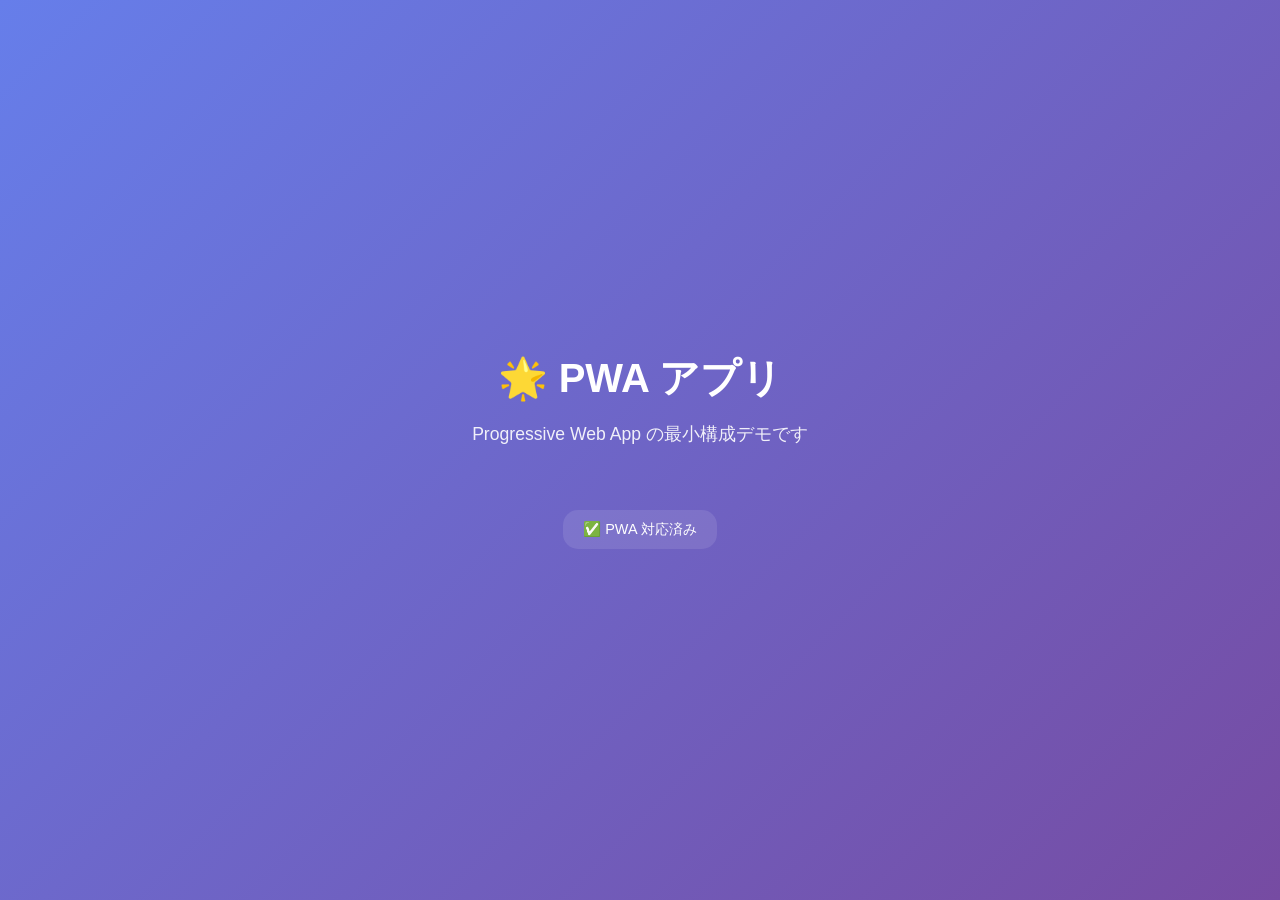
==== index.html @ 72fa71a9 "Refactor: Move CSS and JS to external files in assets folder - Create assets/css/ and assets/js/ dir" ====
<!doctype html>
<html lang="ja">
  <head>
    <meta charset="utf-8">
    <meta name="robots" content="noindex">
    <meta name="viewport" content="width=device-width, initial-scale=1, viewport-fit=cover">
    <meta name="theme-color" content="#2196F3">
    <title>PWA アプリ</title>
    
    <!-- PWA Manifest -->
    <link rel="manifest" href="manifest.json">
    
    <!-- Standard favicon -->
    <link rel="icon" href="data:image/svg+xml,<svg xmlns='http://www.w3.org/2000/svg' viewBox='0 0 100 100'><text y='.9em' font-size='90'>📱</text></svg>">
    
    <!-- iOS Safari meta tags -->
    <meta name="apple-mobile-web-app-capable" content="yes">
    <meta name="apple-mobile-web-app-status-bar-style" content="default">
    <meta name="apple-mobile-web-app-title" content="PWA アプリ">
    
    <!-- iOS Home Screen Icons -->
    <link rel="apple-touch-icon" href="data:image/svg+xml,<svg xmlns='http://www.w3.org/2000/svg' viewBox='0 0 180 180'><rect width='180' height='180' fill='%23667eea' rx='20'/><text x='90' y='125' font-size='90' text-anchor='middle' fill='white'>📱</text></svg>">
    <link rel="apple-touch-icon" sizes="152x152" href="data:image/svg+xml,<svg xmlns='http://www.w3.org/2000/svg' viewBox='0 0 152 152'><rect width='152' height='152' fill='%23667eea' rx='17'/><text x='76' y='105' font-size='75' text-anchor='middle' fill='white'>📱</text></svg>">
    <link rel="apple-touch-icon" sizes="180x180" href="data:image/svg+xml,<svg xmlns='http://www.w3.org/2000/svg' viewBox='0 0 180 180'><rect width='180' height='180' fill='%23667eea' rx='20'/><text x='90' y='125' font-size='90' text-anchor='middle' fill='white'>📱</text></svg>">
    <link rel="apple-touch-icon" sizes="167x167" href="data:image/svg+xml,<svg xmlns='http://www.w3.org/2000/svg' viewBox='0 0 167 167'><rect width='167' height='167' fill='%23667eea' rx='18'/><text x='83.5' y='115' font-size='83' text-anchor='middle' fill='white'>📱</text></svg>">
    
    <!-- iOS Splash Screen -->
    <meta name="apple-mobile-web-app-status-bar-style" content="default">
    <link rel="apple-touch-startup-image" href="data:image/svg+xml,<svg xmlns='http://www.w3.org/2000/svg' viewBox='0 0 390 844'><rect width='390' height='844' fill='%23667eea'/><text x='195' y='422' font-size='60' text-anchor='middle' fill='white'>PWA アプリ</text></svg>">
    
    <!-- Microsoft Tiles -->
    <meta name="msapplication-TileColor" content="#667eea">
    <meta name="msapplication-TileImage" content="data:image/svg+xml,<svg xmlns='http://www.w3.org/2000/svg' viewBox='0 0 144 144'><rect width='144' height='144' fill='%23667eea'/><text x='72' y='95' font-size='72' text-anchor='middle' fill='white'>📱</text></svg>">
    
    <!-- Stylesheets -->
    <link rel="stylesheet" href="assets/css/style.css">
  </head>
  <body>
    <h1>🌟 PWA アプリ</h1>
    <p>Progressive Web App の最小構成デモです</p>
    <button class="install-btn" id="installBtn">📱 アプリをインストール</button>
    <div class="status" id="status">準備中...</div>

    <!-- Scripts -->
    <script src="assets/js/app.js"></script>
  </body>
</html>
---- assets/css/style.css ----
html {
  background: linear-gradient(135deg, #667eea 0%, #764ba2 100%);
}

* {
  margin: 0;
  padding: 0;
  box-sizing: border-box;
}

body {
  font-family: -apple-system, BlinkMacSystemFont, 'Segoe UI', Roboto, sans-serif;
  background: linear-gradient(135deg, #667eea 0%, #764ba2 100%);
  color: white;
  min-height: 100vh;
  min-height: 100dvh; /* Dynamic viewport height for mobile */
  display: flex;
  flex-direction: column;
  align-items: center;
  justify-content: center;
  text-align: center;
  padding: 20px;
  /* iOS Safe Area padding */
  padding-top: max(20px, env(safe-area-inset-top));
  padding-bottom: max(20px, env(safe-area-inset-bottom));
  padding-left: max(20px, env(safe-area-inset-left));
  padding-right: max(20px, env(safe-area-inset-right));
}

h1 {
  font-size: 2.5rem;
  margin-bottom: 1rem;
}

p {
  font-size: 1.1rem;
  margin-bottom: 2rem;
  opacity: 0.9;
}

.install-btn {
  background: rgba(255, 255, 255, 0.2);
  border: 2px solid rgba(255, 255, 255, 0.3);
  color: white;
  padding: 12px 24px;
  font-size: 1rem;
  border-radius: 25px;
  cursor: pointer;
  transition: all 0.3s ease;
  display: none;
}

.install-btn:hover {
  background: rgba(255, 255, 255, 0.3);
  transform: translateY(-2px);
}

.status {
  margin-top: 2rem;
  padding: 10px 20px;
  background: rgba(255, 255, 255, 0.1);
  border-radius: 15px;
  font-size: 0.9rem;
}
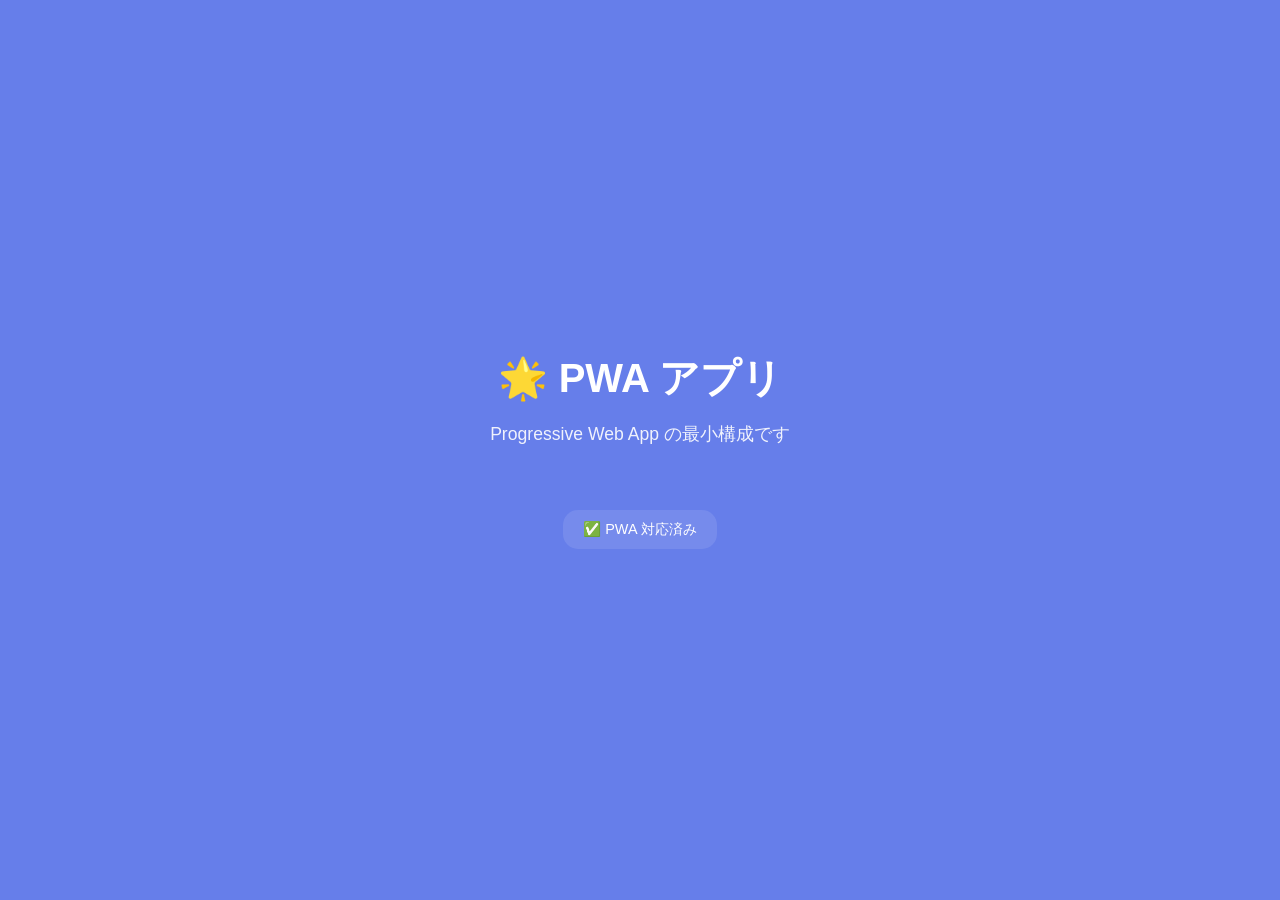
==== commit 697efeaf: "Update description text - Change description from "デモです" to "です" for cleaner text - Remove trailing " ====
--- a/index.html
+++ b/index.html
@@ -4,40 +4,39 @@
     <meta charset="utf-8">
     <meta name="robots" content="noindex">
     <meta name="viewport" content="width=device-width, initial-scale=1, viewport-fit=cover">
-    <meta name="theme-color" content="#2196F3">
-    <title>PWA アプリ</title>
-    
+    <meta name="theme-color" content="#667eea">
+    <title>PWA アプリ サンプル</title>
+
     <!-- PWA Manifest -->
     <link rel="manifest" href="manifest.json">
-    
+
     <!-- Standard favicon -->
     <link rel="icon" href="data:image/svg+xml,<svg xmlns='http://www.w3.org/2000/svg' viewBox='0 0 100 100'><text y='.9em' font-size='90'>📱</text></svg>">
-    
+
     <!-- iOS Safari meta tags -->
     <meta name="apple-mobile-web-app-capable" content="yes">
-    <meta name="apple-mobile-web-app-status-bar-style" content="default">
+    <meta name="apple-mobile-web-app-status-bar-style" content="black-translucent">
     <meta name="apple-mobile-web-app-title" content="PWA アプリ">
-    
+
     <!-- iOS Home Screen Icons -->
     <link rel="apple-touch-icon" href="data:image/svg+xml,<svg xmlns='http://www.w3.org/2000/svg' viewBox='0 0 180 180'><rect width='180' height='180' fill='%23667eea' rx='20'/><text x='90' y='125' font-size='90' text-anchor='middle' fill='white'>📱</text></svg>">
     <link rel="apple-touch-icon" sizes="152x152" href="data:image/svg+xml,<svg xmlns='http://www.w3.org/2000/svg' viewBox='0 0 152 152'><rect width='152' height='152' fill='%23667eea' rx='17'/><text x='76' y='105' font-size='75' text-anchor='middle' fill='white'>📱</text></svg>">
     <link rel="apple-touch-icon" sizes="180x180" href="data:image/svg+xml,<svg xmlns='http://www.w3.org/2000/svg' viewBox='0 0 180 180'><rect width='180' height='180' fill='%23667eea' rx='20'/><text x='90' y='125' font-size='90' text-anchor='middle' fill='white'>📱</text></svg>">
     <link rel="apple-touch-icon" sizes="167x167" href="data:image/svg+xml,<svg xmlns='http://www.w3.org/2000/svg' viewBox='0 0 167 167'><rect width='167' height='167' fill='%23667eea' rx='18'/><text x='83.5' y='115' font-size='83' text-anchor='middle' fill='white'>📱</text></svg>">
-    
+
     <!-- iOS Splash Screen -->
-    <meta name="apple-mobile-web-app-status-bar-style" content="default">
     <link rel="apple-touch-startup-image" href="data:image/svg+xml,<svg xmlns='http://www.w3.org/2000/svg' viewBox='0 0 390 844'><rect width='390' height='844' fill='%23667eea'/><text x='195' y='422' font-size='60' text-anchor='middle' fill='white'>PWA アプリ</text></svg>">
-    
+
     <!-- Microsoft Tiles -->
     <meta name="msapplication-TileColor" content="#667eea">
     <meta name="msapplication-TileImage" content="data:image/svg+xml,<svg xmlns='http://www.w3.org/2000/svg' viewBox='0 0 144 144'><rect width='144' height='144' fill='%23667eea'/><text x='72' y='95' font-size='72' text-anchor='middle' fill='white'>📱</text></svg>">
-    
+
     <!-- Stylesheets -->
     <link rel="stylesheet" href="assets/css/style.css">
   </head>
   <body>
     <h1>🌟 PWA アプリ</h1>
-    <p>Progressive Web App の最小構成デモです</p>
+    <p>Progressive Web App の最小構成です</p>
     <button class="install-btn" id="installBtn">📱 アプリをインストール</button>
     <div class="status" id="status">準備中...</div>
 
--- a/assets/css/style.css
+++ b/assets/css/style.css
@@ -1,5 +1,5 @@
 html {
-  background: linear-gradient(135deg, #667eea 0%, #764ba2 100%);
+  background: #667eea;
 }
 
 * {
@@ -10,7 +10,7 @@
 
 body {
   font-family: -apple-system, BlinkMacSystemFont, 'Segoe UI', Roboto, sans-serif;
-  background: linear-gradient(135deg, #667eea 0%, #764ba2 100%);
+  background: #667eea;
   color: white;
   min-height: 100vh;
   min-height: 100dvh; /* Dynamic viewport height for mobile */
@@ -20,11 +20,14 @@
   justify-content: center;
   text-align: center;
   padding: 20px;
-  /* iOS Safe Area padding */
-  padding-top: max(20px, env(safe-area-inset-top));
+  /* iOS Safe Area padding - ステータスバーエリアまで背景を延長 */
+  padding-top: max(20px, calc(env(safe-area-inset-top) + 20px));
   padding-bottom: max(20px, env(safe-area-inset-bottom));
   padding-left: max(20px, env(safe-area-inset-left));
   padding-right: max(20px, env(safe-area-inset-right));
+  /* iOS でのノッチエリア対応 */
+  margin: 0;
+  position: relative;
 }
 
 h1 {
@@ -61,4 +64,29 @@
   background: rgba(255, 255, 255, 0.1);
   border-radius: 15px;
   font-size: 0.9rem;
+}
+
+/* iOS Safari PWA ステータスバー対応 */
+@supports (-webkit-appearance: none) {
+  body {
+    /* iOS PWAでステータスバーエリアまで背景色を適用 */
+    padding-top: calc(env(safe-area-inset-top) + 20px);
+  }
+
+  /* iOS PWA実行時のノッチエリア背景対応 */
+  html {
+    height: 100%;
+    background: #667eea;
+  }
+
+  body::before {
+    content: '';
+    position: fixed;
+    top: 0;
+    left: 0;
+    right: 0;
+    height: env(safe-area-inset-top, 0);
+    background: #667eea;
+    z-index: -1;
+  }
 }
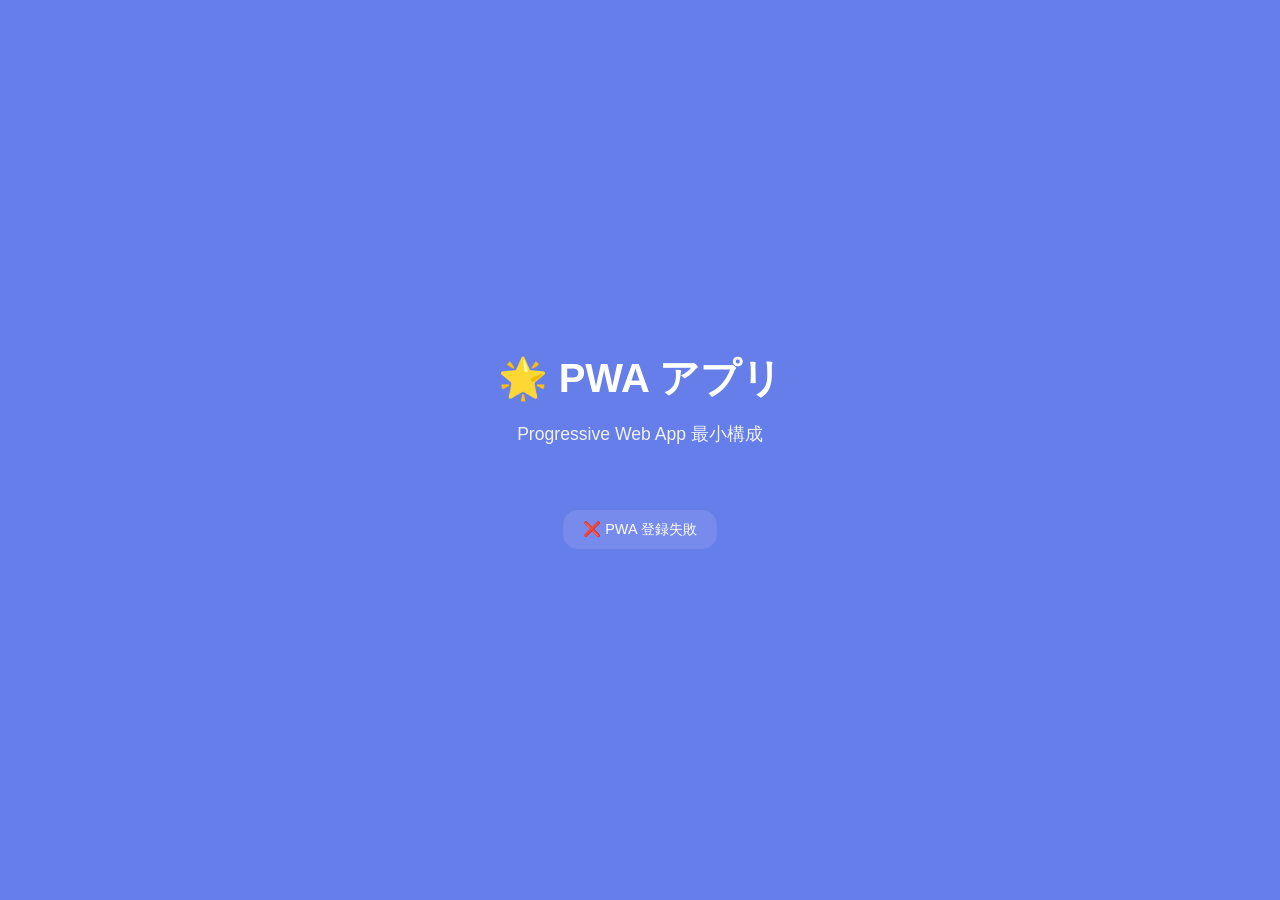
==== commit cd03cd0e: "Update description text for brevity - Change from "Progressive Web App の最小構成です" to "Progressive Web " ====
--- a/index.html
+++ b/index.html
@@ -36,7 +36,7 @@
   </head>
   <body>
     <h1>🌟 PWA アプリ</h1>
-    <p>Progressive Web App の最小構成です</p>
+    <p>Progressive Web App 最小構成</p>
     <button class="install-btn" id="installBtn">📱 アプリをインストール</button>
     <div class="status" id="status">準備中...</div>
 
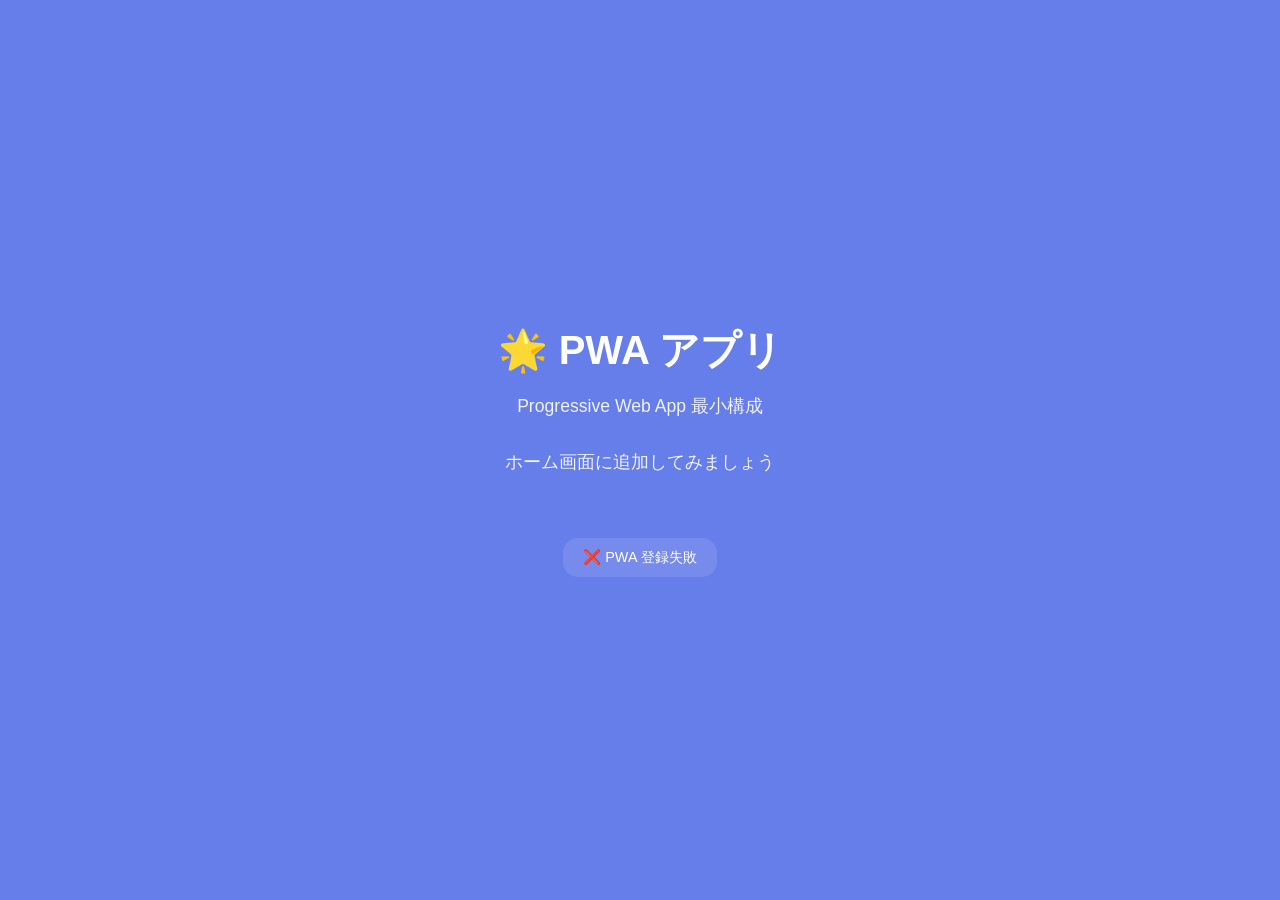
==== commit acac7054: "Add instruction text for home screen installation - Add "ホーム画面に追加してみましょう" to guide users - Enhance u" ====
--- a/index.html
+++ b/index.html
@@ -37,6 +37,7 @@
   <body>
     <h1>🌟 PWA アプリ</h1>
     <p>Progressive Web App 最小構成</p>
+    <p>ホーム画面に追加してみましょう</p>
     <button class="install-btn" id="installBtn">📱 アプリをインストール</button>
     <div class="status" id="status">準備中...</div>
 
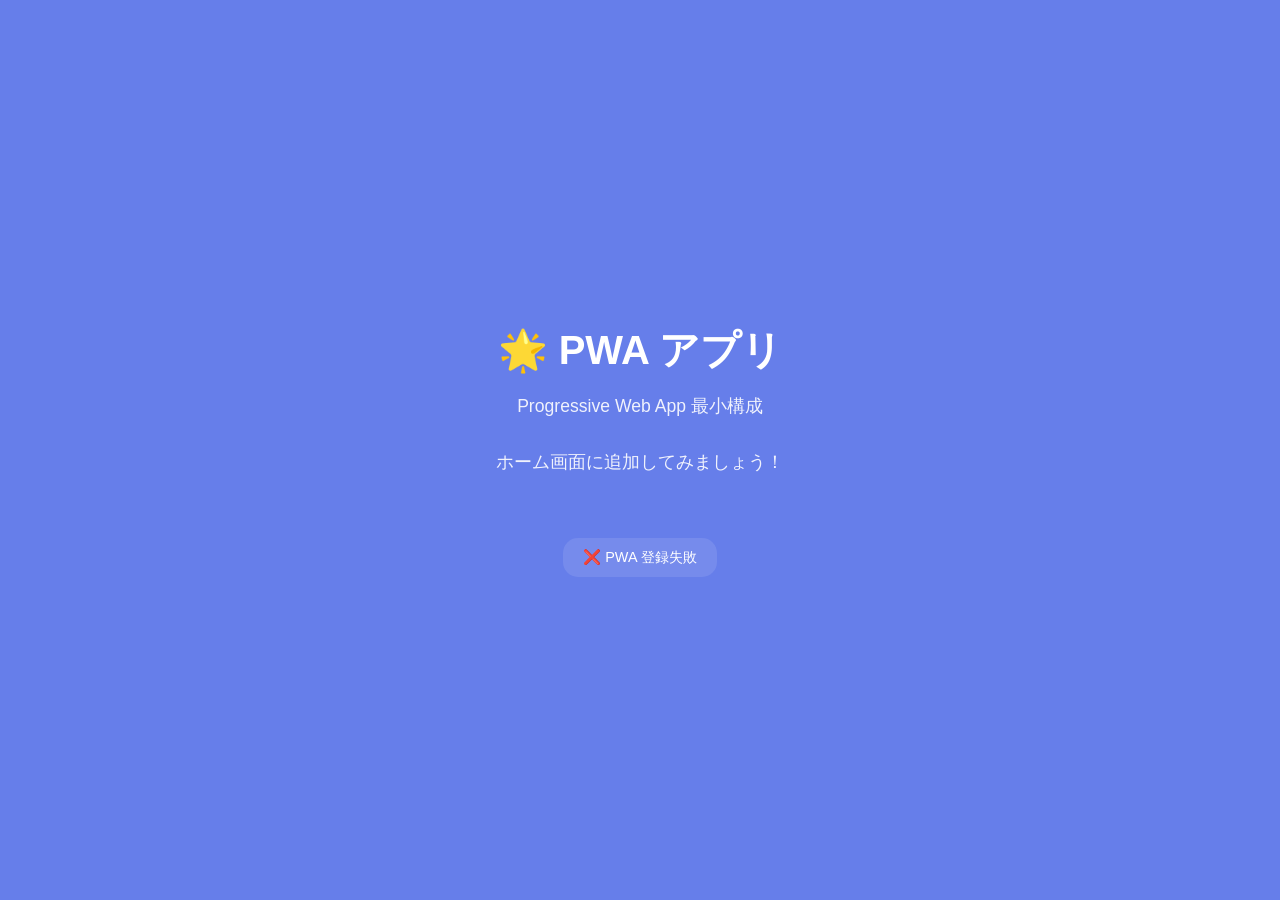
==== commit 30494c8f: "Add exclamation mark to installation instruction - Change "ホーム画面に追加してみましょう" to "ホーム画面に追加してみましょう！" - " ====
--- a/index.html
+++ b/index.html
@@ -37,7 +37,7 @@
   <body>
     <h1>🌟 PWA アプリ</h1>
     <p>Progressive Web App 最小構成</p>
-    <p>ホーム画面に追加してみましょう</p>
+    <p>ホーム画面に追加してみましょう！</p>
     <button class="install-btn" id="installBtn">📱 アプリをインストール</button>
     <div class="status" id="status">準備中...</div>
 
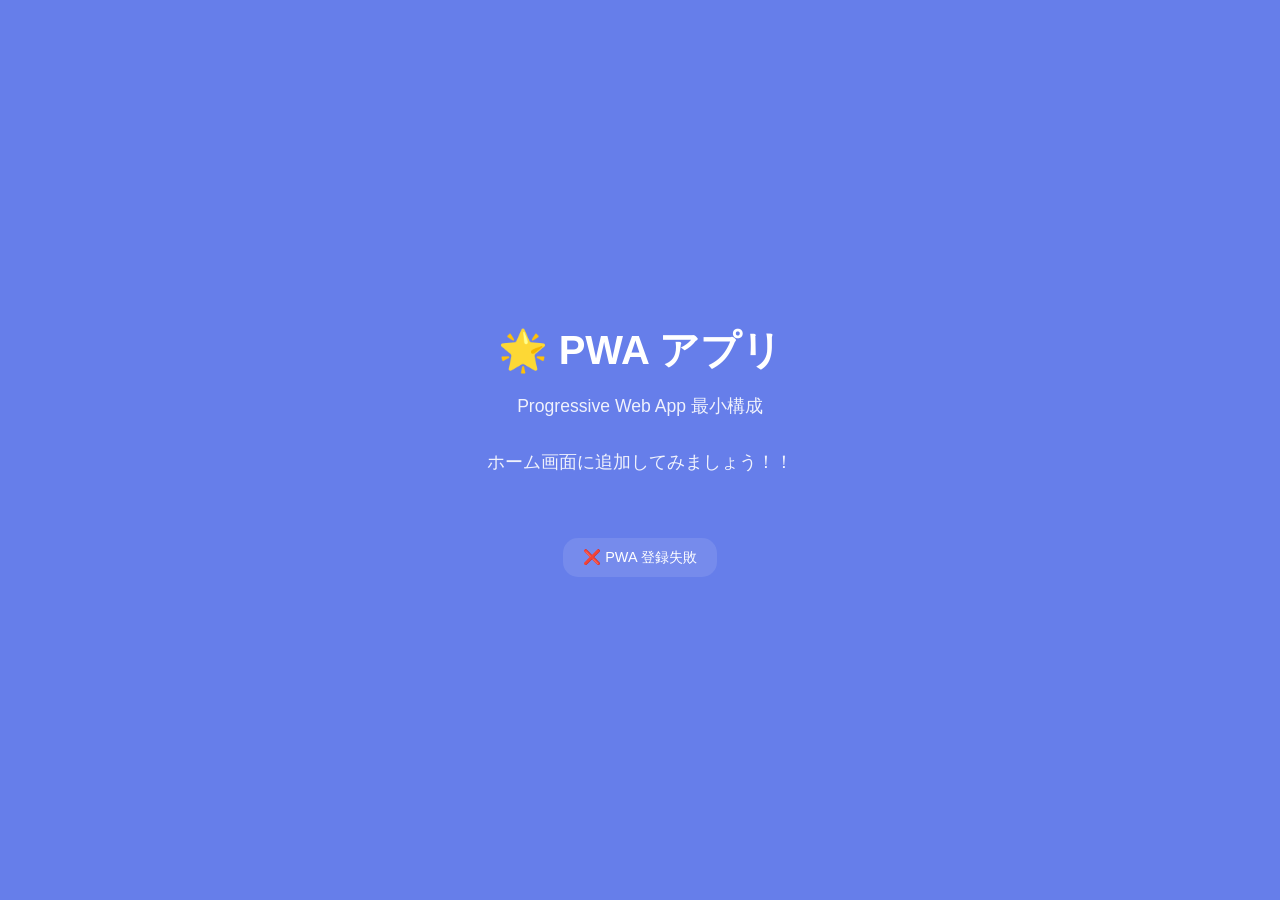
==== commit 123f4123: "Add double exclamation marks for more enthusiasm - Change "ホーム画面に追加してみましょう！" to "ホーム画面に追加してみましょう！！" " ====
--- a/index.html
+++ b/index.html
@@ -37,7 +37,7 @@
   <body>
     <h1>🌟 PWA アプリ</h1>
     <p>Progressive Web App 最小構成</p>
-    <p>ホーム画面に追加してみましょう！</p>
+    <p>ホーム画面に追加してみましょう！！</p>
     <button class="install-btn" id="installBtn">📱 アプリをインストール</button>
     <div class="status" id="status">準備中...</div>
 
